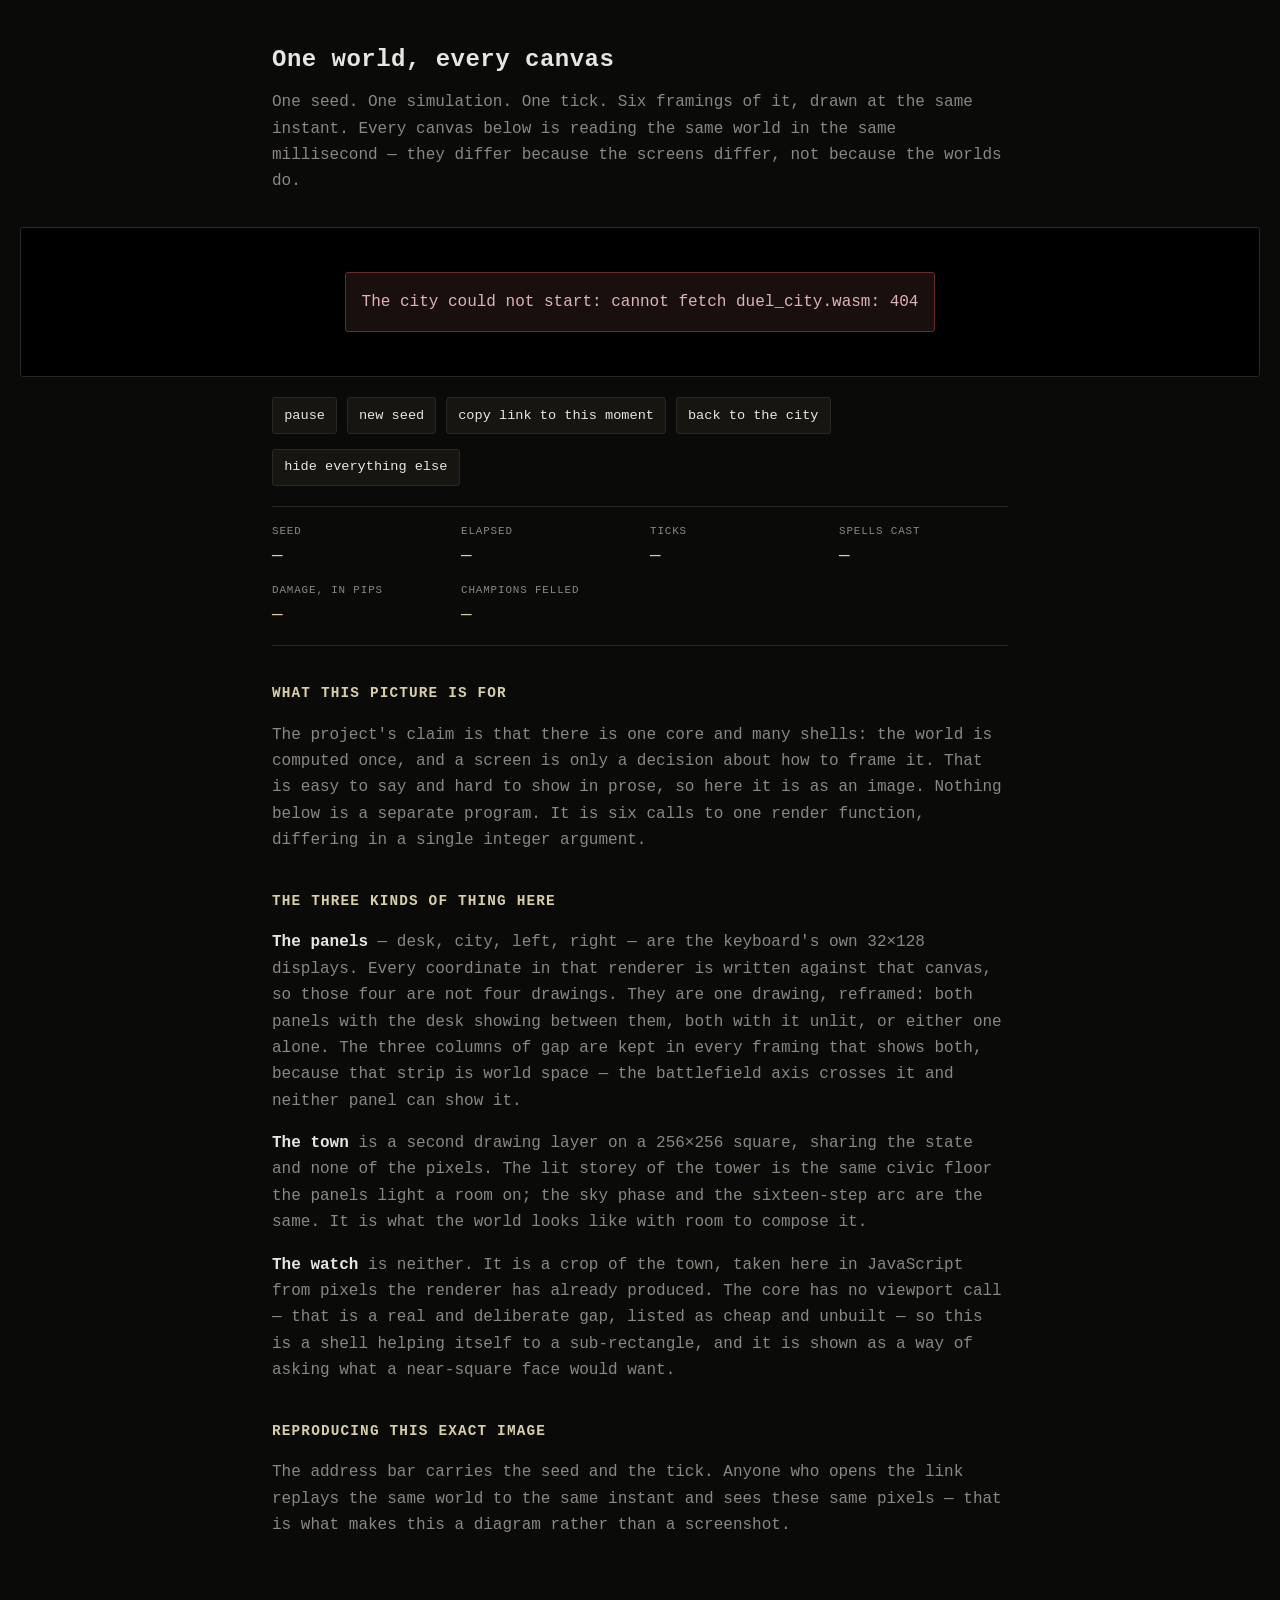
==== web/canvases.html @ 81e677f3 "feat(web): the city in a browser, and a container to serve it from Two bodies of work in one commit " ====
<!doctype html>
<html lang="en">
<head>
<meta charset="utf-8">
<meta name="viewport" content="width=device-width, initial-scale=1">
<title>One world, every canvas</title>
<meta name="description" content="The same duel, at the same tick, from one seed, drawn simultaneously as the two keyboard panels, the town, and a watch-shaped crop.">
<link rel="icon" href="favicon.svg" type="image/svg+xml">
<link rel="stylesheet" href="city.css">
<link rel="stylesheet" href="canvases.css">
</head>
<body class="sheet">

<main>
  <header class="page-chrome">
    <h1>One world, every canvas</h1>
    <p class="standfirst">
      One seed. One simulation. One tick. Six framings of it, drawn at the same
      instant. Every canvas below is reading the same world in the same
      millisecond — they differ because the screens differ, not because the
      worlds do.
    </p>
  </header>

  <div class="strip" id="strip"></div>

  <div class="controls page-chrome" role="group" aria-label="View controls">
    <button id="pause" type="button" aria-pressed="false">pause</button>
    <button id="reseed" type="button">new seed</button>
    <button id="share" type="button">copy link to this moment</button>
    <a class="button-link" href="index.html">back to the city</a>
  </div>

  <!-- Kept out of .page-chrome so that it survives its own effect: a button
       that hides itself has no way back. -->
  <div class="escape">
    <button id="bare" type="button" aria-pressed="false">hide everything else</button>
  </div>

  <dl class="stats page-chrome" id="stats">
    <div><dt>seed</dt><dd id="stat-seed">—</dd></div>
    <div><dt>elapsed</dt><dd id="stat-time">—</dd></div>
    <div><dt>ticks</dt><dd id="stat-ticks">—</dd></div>
    <div><dt>spells cast</dt><dd id="stat-casts">—</dd></div>
    <div><dt>damage, in pips</dt><dd id="stat-impacts">—</dd></div>
    <div><dt>champions felled</dt><dd id="stat-knockdowns">—</dd></div>
  </dl>

  <section class="prose page-chrome">
    <h2>What this picture is for</h2>
    <p>
      The project's claim is that there is one core and many shells: the world
      is computed once, and a screen is only a decision about how to frame it.
      That is easy to say and hard to show in prose, so here it is as an image.
      Nothing below is a separate program. It is six calls to one render
      function, differing in a single integer argument.
    </p>

    <h2>The three kinds of thing here</h2>
    <p>
      <strong>The panels</strong> — desk, city, left, right — are the
      keyboard's own 32&times;128 displays. Every coordinate in that renderer
      is written against that canvas, so those four are not four drawings.
      They are one drawing, reframed: both panels with the desk showing between
      them, both with it unlit, or either one alone. The three columns of gap
      are kept in every framing that shows both, because that strip is world
      space — the battlefield axis crosses it and neither panel can show it.
    </p>
    <p>
      <strong>The town</strong> is a second drawing layer on a 256&times;256
      square, sharing the state and none of the pixels. The lit storey of the
      tower is the same civic floor the panels light a room on; the sky phase
      and the sixteen-step arc are the same. It is what the world looks like
      with room to compose it.
    </p>
    <p>
      <strong>The watch</strong> is neither. It is a crop of the town, taken
      here in JavaScript from pixels the renderer has already produced. The
      core has no viewport call — that is a real and deliberate gap, listed as
      cheap and unbuilt — so this is a shell helping itself to a sub-rectangle,
      and it is shown as a way of asking what a near-square face would want.
    </p>

    <h2>Reproducing this exact image</h2>
    <p>
      The address bar carries the seed and the tick. Anyone who opens the link
      replays the same world to the same instant and sees these same pixels —
      that is what makes this a diagram rather than a screenshot.
    </p>
  </section>
</main>

<script type="module" src="canvases-page.js"></script>
</body>
</html>
---- web/city.css ----
/*
 * The page around the city.
 *
 * Two rules carry most of the weight: image-rendering:pixelated, so the canvas
 * is upscaled by whole pixels instead of being smoothed into mush, and a
 * whole-number scale computed from the renderer's own fit rule, so a lit pixel
 * is always exactly N screen pixels square.
 */

:root {
  color-scheme: dark;
  --ink: #e8e6e1;
  --dim: #8b8781;
  --line: #2a2825;
  --ground: #000;
  --accent: #d8cfa8;
}

* { box-sizing: border-box; }

body {
  margin: 0;
  padding: 2.5rem 1.25rem 4rem;
  background: #0a0a09;
  color: var(--ink);
  font: 16px/1.65 ui-monospace, "SF Mono", "Cascadia Mono", Menlo, Consolas, monospace;
}

main { max-width: 46rem; margin: 0 auto; }

h1 {
  margin: 0 0 0.6rem;
  font-size: 1.5rem;
  font-weight: 600;
  letter-spacing: 0.02em;
}

h2 {
  margin: 2.25rem 0 0.5rem;
  font-size: 0.9rem;
  font-weight: 600;
  letter-spacing: 0.08em;
  text-transform: uppercase;
  color: var(--accent);
}

.standfirst { margin: 0 0 2rem; color: var(--dim); }
.standfirst strong { color: var(--ink); font-weight: 600; }

/* The stage. The frame paints the renderer's own backdrop grey, which differs
 * per canvas -- the desk layout sits on desk grey because the desk continues
 * past the panels, and everything else sits on unlit ground. */
.stage { margin: 0 0 1.25rem; }

.frame {
  display: flex;
  align-items: center;
  justify-content: center;
  padding: 1.5rem;
  min-height: 20rem;
  background: var(--ground);
  border: 1px solid var(--line);
  border-radius: 3px;
}

canvas {
  display: block;
  image-rendering: pixelated;
  image-rendering: crisp-edges;
}

figcaption {
  margin-top: 0.6rem;
  font-size: 0.8rem;
  color: var(--dim);
}

.controls {
  display: flex;
  flex-wrap: wrap;
  gap: 0.6rem;
  align-items: end;
  margin-bottom: 0.9rem;
}

.controls label { display: flex; flex-direction: column; gap: 0.25rem; }

.controls span {
  font-size: 0.7rem;
  letter-spacing: 0.08em;
  text-transform: uppercase;
  color: var(--dim);
}

select, button {
  font: inherit;
  font-size: 0.85rem;
  padding: 0.4rem 0.7rem;
  color: var(--ink);
  background: #16150f;
  border: 1px solid var(--line);
  border-radius: 3px;
  cursor: pointer;
}

select:hover, button:hover { border-color: #4a463c; }
select:focus-visible, button:focus-visible { outline: 2px solid var(--accent); outline-offset: 1px; }
button[aria-pressed="true"] { color: var(--accent); border-color: var(--accent); }

.shell-note {
  margin: 0 0 1.75rem;
  font-size: 0.8rem;
  line-height: 1.6;
  color: var(--dim);
  border-left: 2px solid var(--line);
  padding-left: 0.9rem;
}

.stats {
  display: grid;
  grid-template-columns: repeat(auto-fit, minmax(9rem, 1fr));
  gap: 0.75rem 1.25rem;
  margin: 0;
  padding: 1rem 0;
  border-top: 1px solid var(--line);
  border-bottom: 1px solid var(--line);
}

.stats div { display: flex; flex-direction: column; }

.stats dt {
  font-size: 0.68rem;
  letter-spacing: 0.08em;
  text-transform: uppercase;
  color: var(--dim);
}

.stats dd {
  margin: 0;
  font-size: 1.1rem;
  font-variant-numeric: tabular-nums;
  color: var(--accent);
}

.prose p { color: var(--dim); }
.prose strong, .prose em { color: var(--ink); }

code {
  padding: 0.05em 0.3em;
  font-size: 0.9em;
  background: #16150f;
  border: 1px solid var(--line);
  border-radius: 2px;
  color: var(--ink);
}

a { color: var(--accent); text-underline-offset: 3px; }

footer {
  margin-top: 3rem;
  padding-top: 1.25rem;
  border-top: 1px solid var(--line);
  font-size: 0.8rem;
  color: var(--dim);
}

.error {
  padding: 1rem;
  border: 1px solid #6a2b2b;
  border-radius: 3px;
  background: #1a0f0f;
  color: #e0b4b4;
}

@media (prefers-reduced-motion: reduce) {
  /* Nothing here animates in CSS; the city is the motion, and the page offers
   * a pause for exactly this reason. */
}
---- web/canvases.css ----
/*
 * The contact sheet. Its job is to be one legible screenshot, so the layout
 * rule is that every canvas is scaled by a whole number derived from a single
 * step -- the panels at twice the town's, because they are half its height --
 * and the row is aligned on its baseline like type.
 */

/* The sheet is the one page that wants the whole window: six framings side by
 * side is the picture, and a 46rem column breaks it into a list. The prose
 * keeps the measure the rest of the site has. */
.sheet main { max-width: 100%; }

.sheet header,
.sheet .controls,
.sheet .escape,
.sheet .stats,
.sheet .prose {
  max-width: 46rem;
  margin-inline: auto;
}

.strip {
  display: flex;
  flex-wrap: wrap;
  align-items: flex-end;
  justify-content: center;
  /* Kept in step with STRIP_GAP and STRIP_PADDING in canvases-page.js, which
   * has to subtract them to work out how large a whole-pixel step fits. */
  gap: 1.75rem 1rem;
  padding: 1.75rem 1rem;
  margin-bottom: 1.25rem;
  background: #000;
  border: 1px solid var(--line);
  border-radius: 3px;
}

/* The margin reset is load-bearing, not tidiness: a <figure> carries 40px of
 * default margin on each side, which adds 480px to a row of six and is enough
 * to push the sheet down a whole scale step. */
.framing {
  display: flex;
  flex-direction: column;
  gap: 0.5rem;
  margin: 0;
}

.framing canvas {
  align-self: center;
  /* The desk framing sits on desk grey because the desk continues past the
   * panels; the rest sit on unlit ground. The renderer decides which. */
  background: var(--backdrop, #000);
}

.framing figcaption {
  margin: 0;
  text-align: center;
  font-size: 0.7rem;
  line-height: 1.5;
  letter-spacing: 0.06em;
  color: var(--dim);
  overflow-wrap: break-word;
}

.framing .name {
  display: block;
  font-size: 0.78rem;
  letter-spacing: 0.1em;
  text-transform: uppercase;
  color: var(--accent);
}

.button-link {
  display: inline-flex;
  align-items: center;
  padding: 0.4rem 0.7rem;
  font-size: 0.85rem;
  text-decoration: none;
  color: var(--ink);
  background: #16150f;
  border: 1px solid var(--line);
  border-radius: 3px;
}

.button-link:hover { border-color: #4a463c; }

/* Screenshot mode: everything that is not the world gets out of the way.
 * The one control that stays is the way back out of it -- it fades until
 * pointed at, so it costs the screenshot almost nothing. */
.escape { margin-bottom: 1.25rem; }

.sheet.bare { padding-top: 1rem; }
.sheet.bare .page-chrome { display: none; }
.sheet.bare .strip { margin-bottom: 0; border-color: transparent; }
.sheet.bare .escape { position: fixed; right: 0.75rem; bottom: 0.75rem; margin: 0; }
.sheet.bare .escape button { opacity: 0.12; transition: opacity 120ms ease; }
.sheet.bare .escape button:hover,
.sheet.bare .escape button:focus-visible { opacity: 1; }
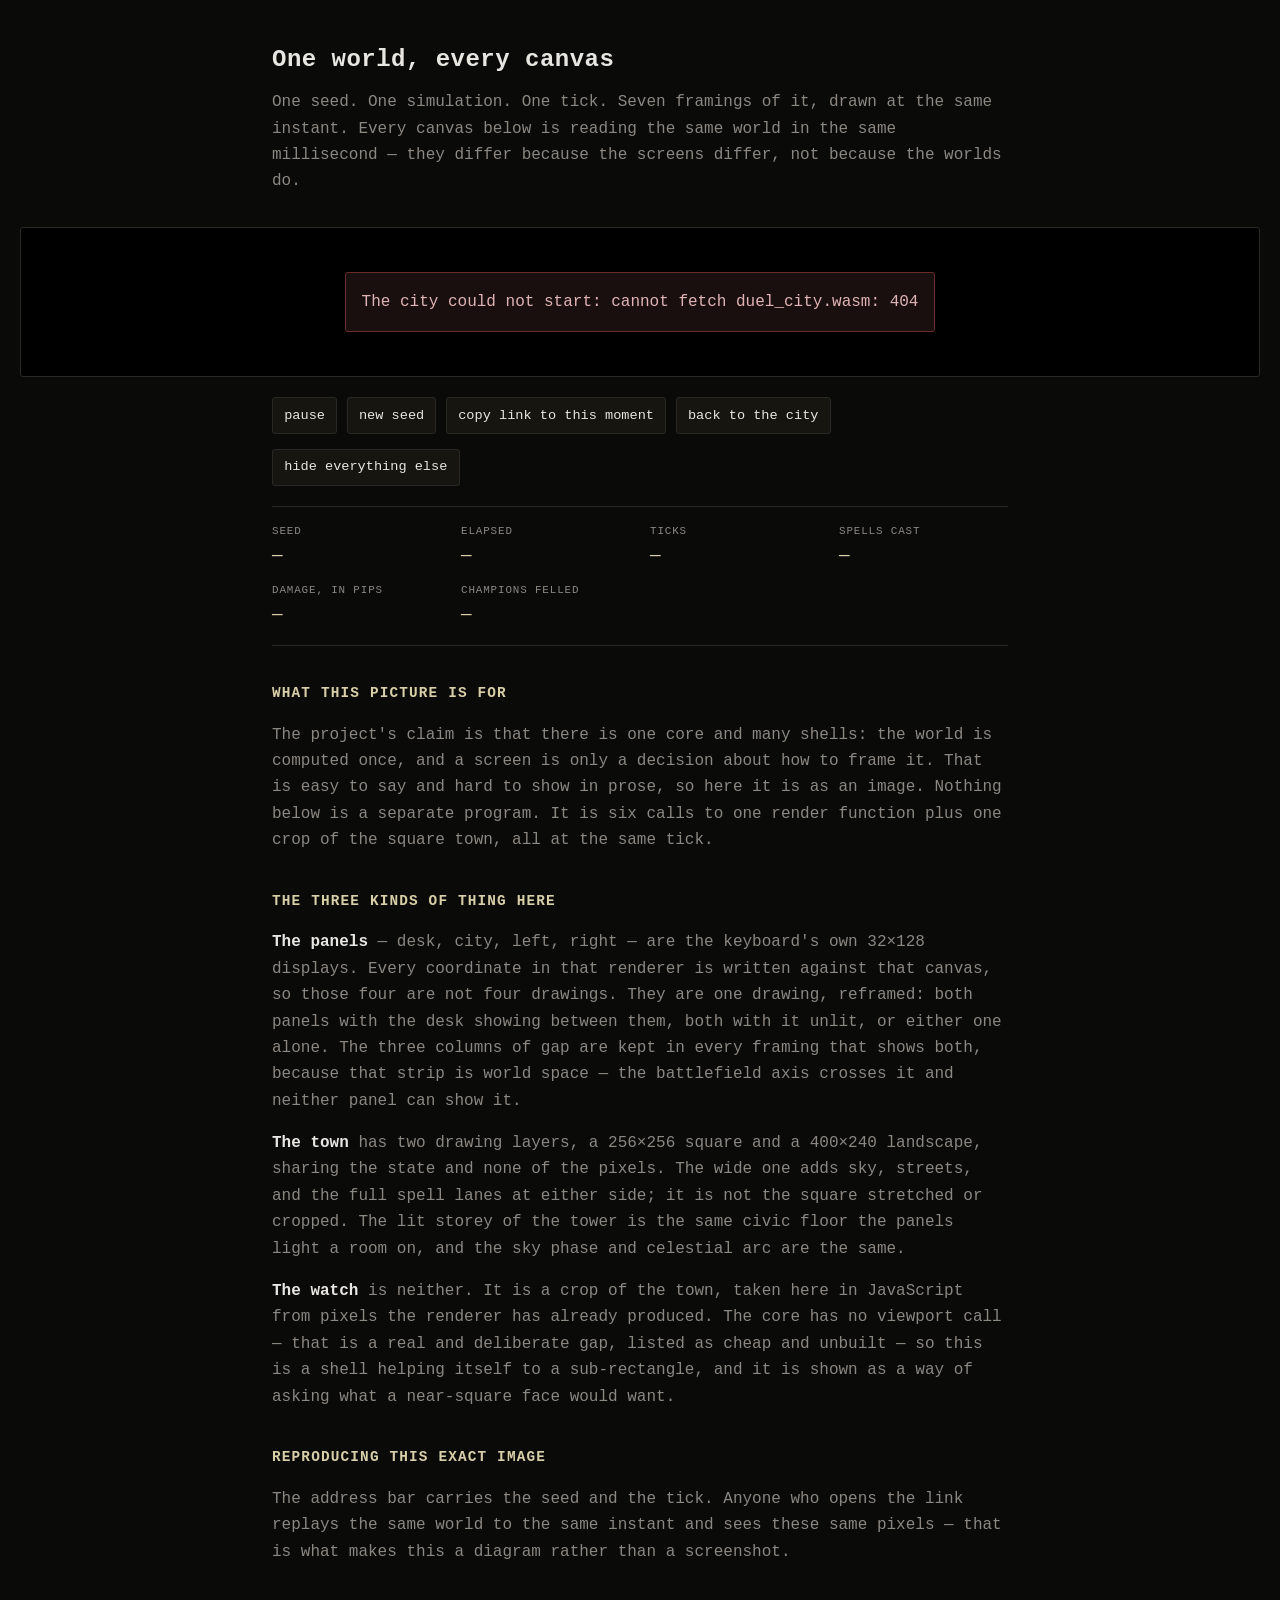
==== commit f067c734: "feat(apple): ship the iOS shell with a real landscape city" ====
--- a/web/canvases.html
+++ b/web/canvases.html
@@ -15,7 +15,7 @@
   <header class="page-chrome">
     <h1>One world, every canvas</h1>
     <p class="standfirst">
-      One seed. One simulation. One tick. Six framings of it, drawn at the same
+      One seed. One simulation. One tick. Seven framings of it, drawn at the same
       instant. Every canvas below is reading the same world in the same
       millisecond — they differ because the screens differ, not because the
       worlds do.
@@ -53,7 +53,7 @@
       is computed once, and a screen is only a decision about how to frame it.
       That is easy to say and hard to show in prose, so here it is as an image.
       Nothing below is a separate program. It is six calls to one render
-      function, differing in a single integer argument.
+      function plus one crop of the square town, all at the same tick.
     </p>
 
     <h2>The three kinds of thing here</h2>
@@ -67,11 +67,12 @@
       space — the battlefield axis crosses it and neither panel can show it.
     </p>
     <p>
-      <strong>The town</strong> is a second drawing layer on a 256&times;256
-      square, sharing the state and none of the pixels. The lit storey of the
-      tower is the same civic floor the panels light a room on; the sky phase
-      and the sixteen-step arc are the same. It is what the world looks like
-      with room to compose it.
+      <strong>The town</strong> has two drawing layers, a 256&times;256 square and
+      a 400&times;240 landscape, sharing the state and none of the pixels. The wide
+      one adds sky, streets, and the full spell lanes at either side; it is not
+      the square stretched or cropped. The lit storey of the tower is the same
+      civic floor the panels light a room on, and the sky phase and celestial
+      arc are the same.
     </p>
     <p>
       <strong>The watch</strong> is neither. It is a crop of the town, taken
--- a/web/canvases.css
+++ b/web/canvases.css
@@ -5,7 +5,7 @@
  * and the row is aligned on its baseline like type.
  */
 
-/* The sheet is the one page that wants the whole window: six framings side by
+/* The sheet is the one page that wants the whole window: seven framings side by
  * side is the picture, and a 46rem column breaks it into a list. The prose
  * keeps the measure the rest of the site has. */
 .sheet main { max-width: 100%; }
@@ -35,7 +35,7 @@
 }
 
 /* The margin reset is load-bearing, not tidiness: a <figure> carries 40px of
- * default margin on each side, which adds 480px to a row of six and is enough
+ * default margin on each side, which adds 480px to a row of seven and is enough
  * to push the sheet down a whole scale step. */
 .framing {
   display: flex;
